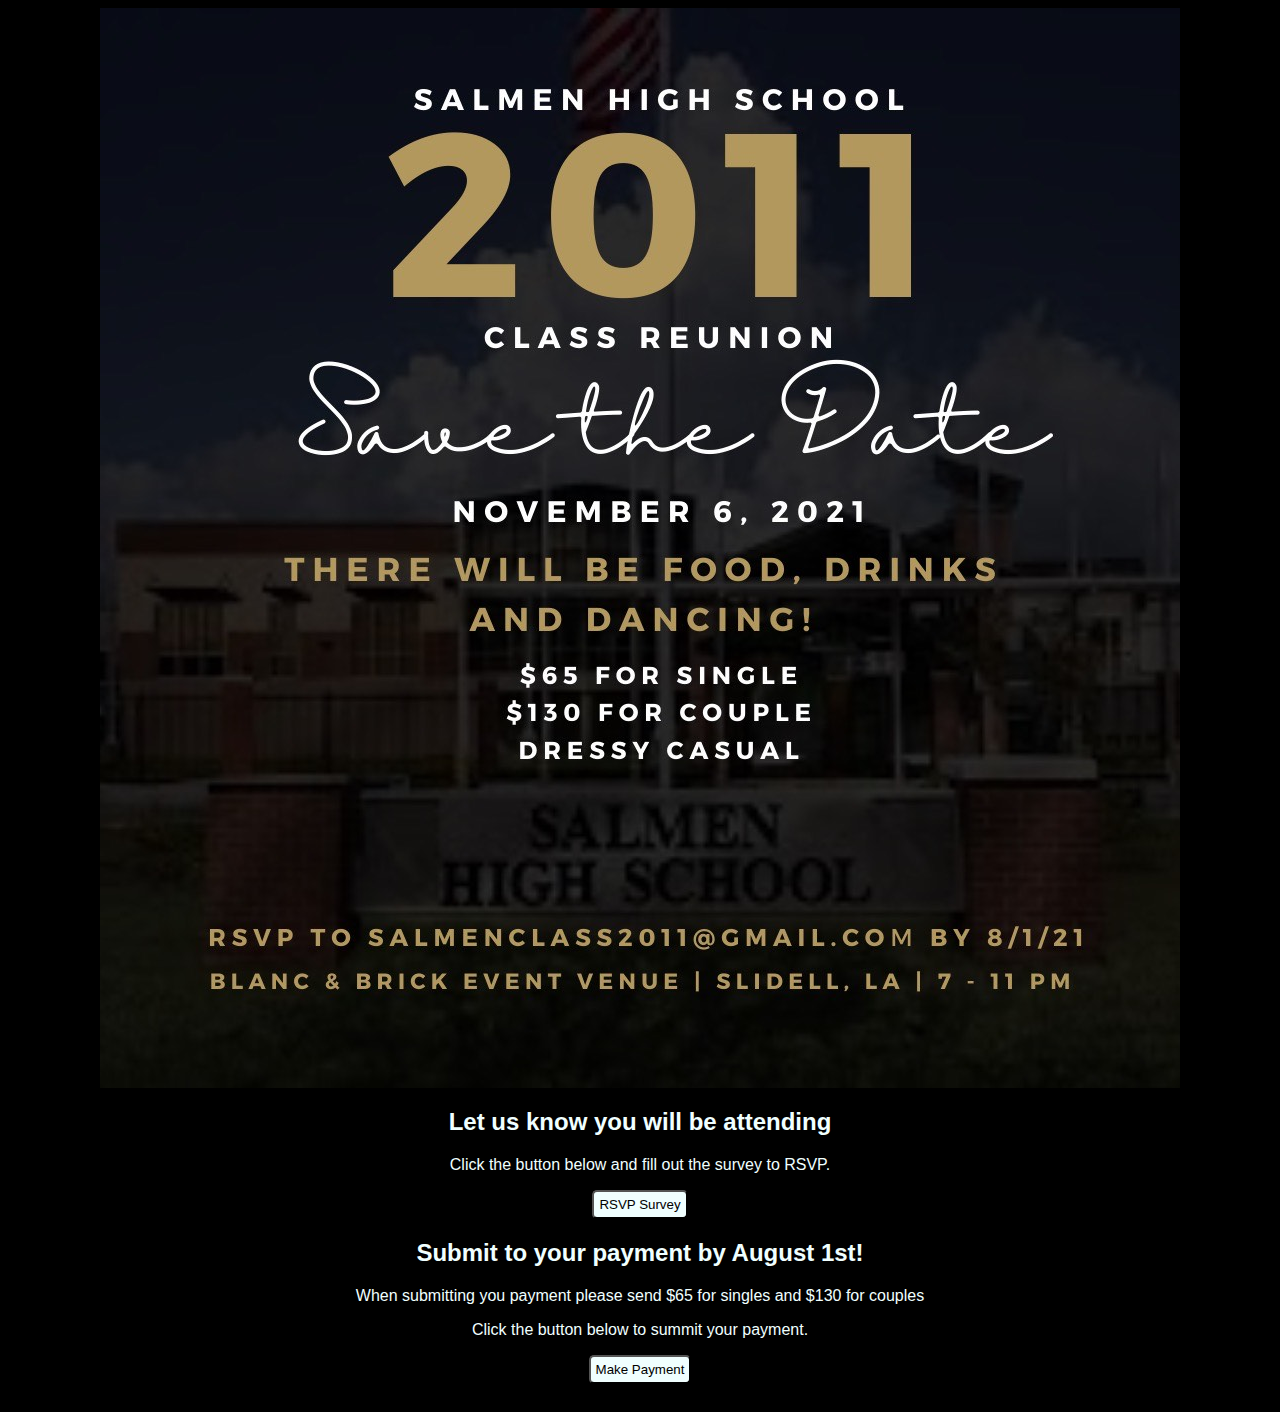
==== Class Reunion/index.html @ 1a6c5ca8 "Add files via upload" ====
<!DOCTYPE html>
<html lang="en">
<head>
    <meta charset="UTF-8">
    <meta http-equiv="X-UA-Compatible" content="IE=edge">
    <meta name="viewport" content="width=device-width, initial-scale=1.0">
    <title>Salmen High Class of 2011</title>
    <link rel="stylesheet" href="./css/style.css" type="text/css">
</head>
<body>

    <img src="./images/IMG_0443.jpg" alt="info-flyer" class="flyer">
    <div class="rsvp">
        <h2>Let us know you will be attending</h2>
        <p>Click the button below and fill out the survey to RSVP.</p>
        <button onclick="window.open('https://www.surveymonkey.com/r/J9HY3T9')" type="button">RSVP Survey</button>
    </div>
    <div class="payment">
        <h2>Submit to your payment by August 1st!</h2>
        <p>When submitting you payment please send $65 for singles and $130 for couples</p> 
        <p>Click the button below to summit your payment.</p>
        <button>Make Payment</button>
    </div>
</body>
<footer></footer>
</html>
---- Class Reunion/css/style.css ----
* {
    font-family: 'Franklin Gothic Medium', 'Arial Narrow', Arial, sans-serif;
    background-color: black;
}


.flyer {
    display: block;
    margin-left: auto;
    margin-right: auto;
    size: 60%;
}
h2
 {
  color: azure;
  text-align: center; 
}
div {
    color: azure;
    text-align: center;
}
button {
    background-color: azure;
    padding: 5px;
    border-radius: 5px;

}
button:hover {
    background-color: rgba(195, 223, 223, 0.63);
    color: azure;
    position: relative;
}
footer {
    padding: 10px;
}
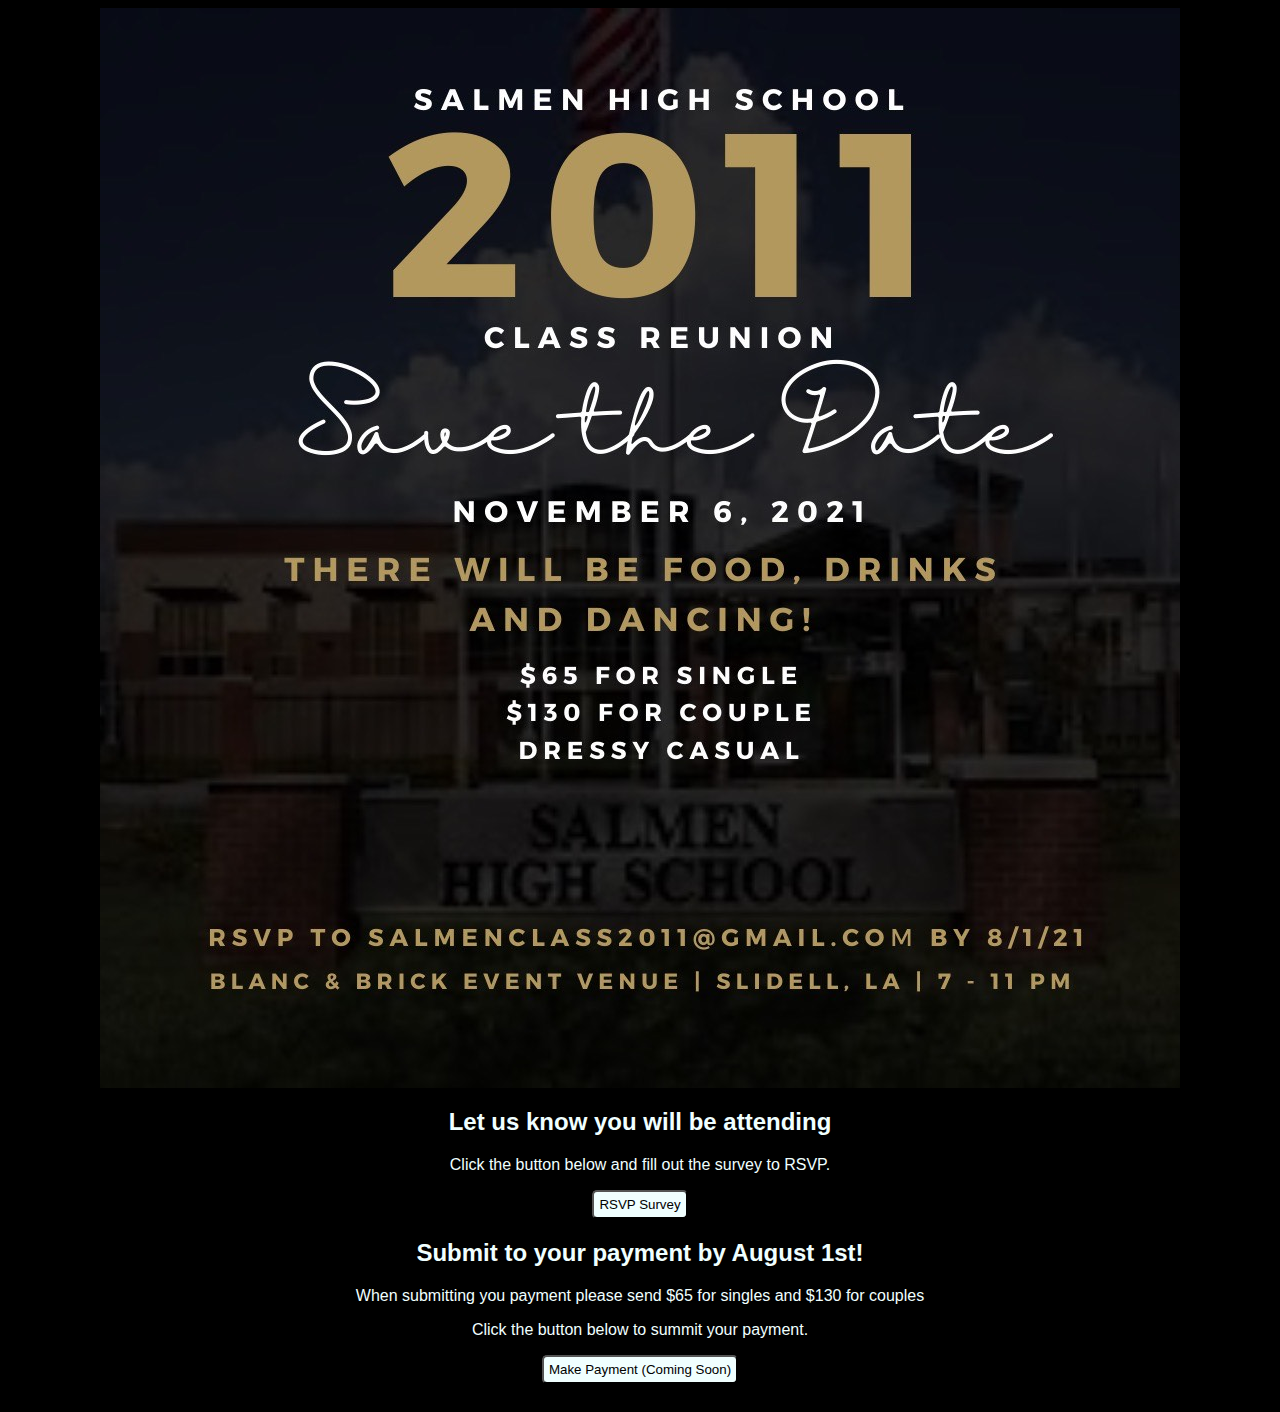
==== commit 7a6633e5: "Update index.html" ====
--- a/Class Reunion/index.html
+++ b/Class Reunion/index.html
@@ -19,8 +19,8 @@
         <h2>Submit to your payment by August 1st!</h2>
         <p>When submitting you payment please send $65 for singles and $130 for couples</p> 
         <p>Click the button below to summit your payment.</p>
-        <button>Make Payment</button>
+        <button>Make Payment (Coming Soon)</button>
     </div>
 </body>
 <footer></footer>
-</html>+</html>
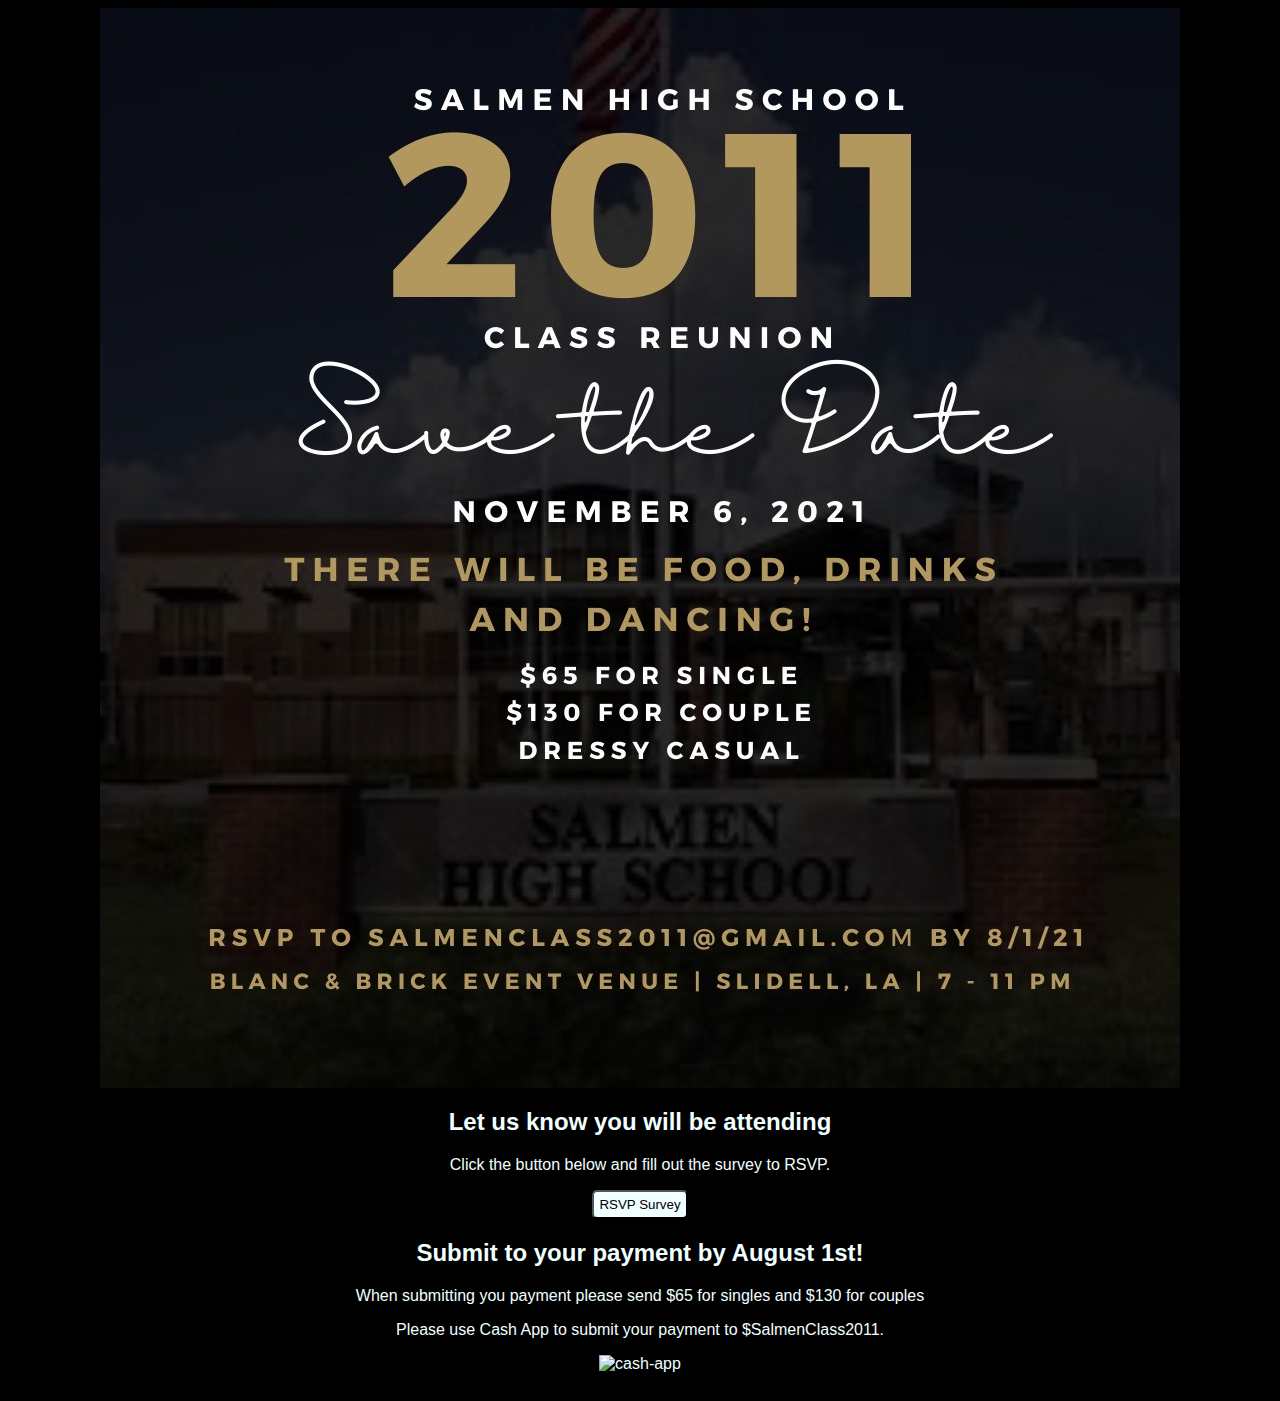
==== commit 5f725ef8: "Update index.html" ====
--- a/Class Reunion/index.html
+++ b/Class Reunion/index.html
@@ -18,8 +18,8 @@
     <div class="payment">
         <h2>Submit to your payment by August 1st!</h2>
         <p>When submitting you payment please send $65 for singles and $130 for couples</p> 
-        <p>Click the button below to summit your payment.</p>
-        <button>Make Payment (Coming Soon)</button>
+        <p>Please use Cash App to submit your payment to $SalmenClass2011.</p>
+        <img src="./images/Capture.JPG" alt="cash-app">
     </div>
 </body>
 <footer></footer>
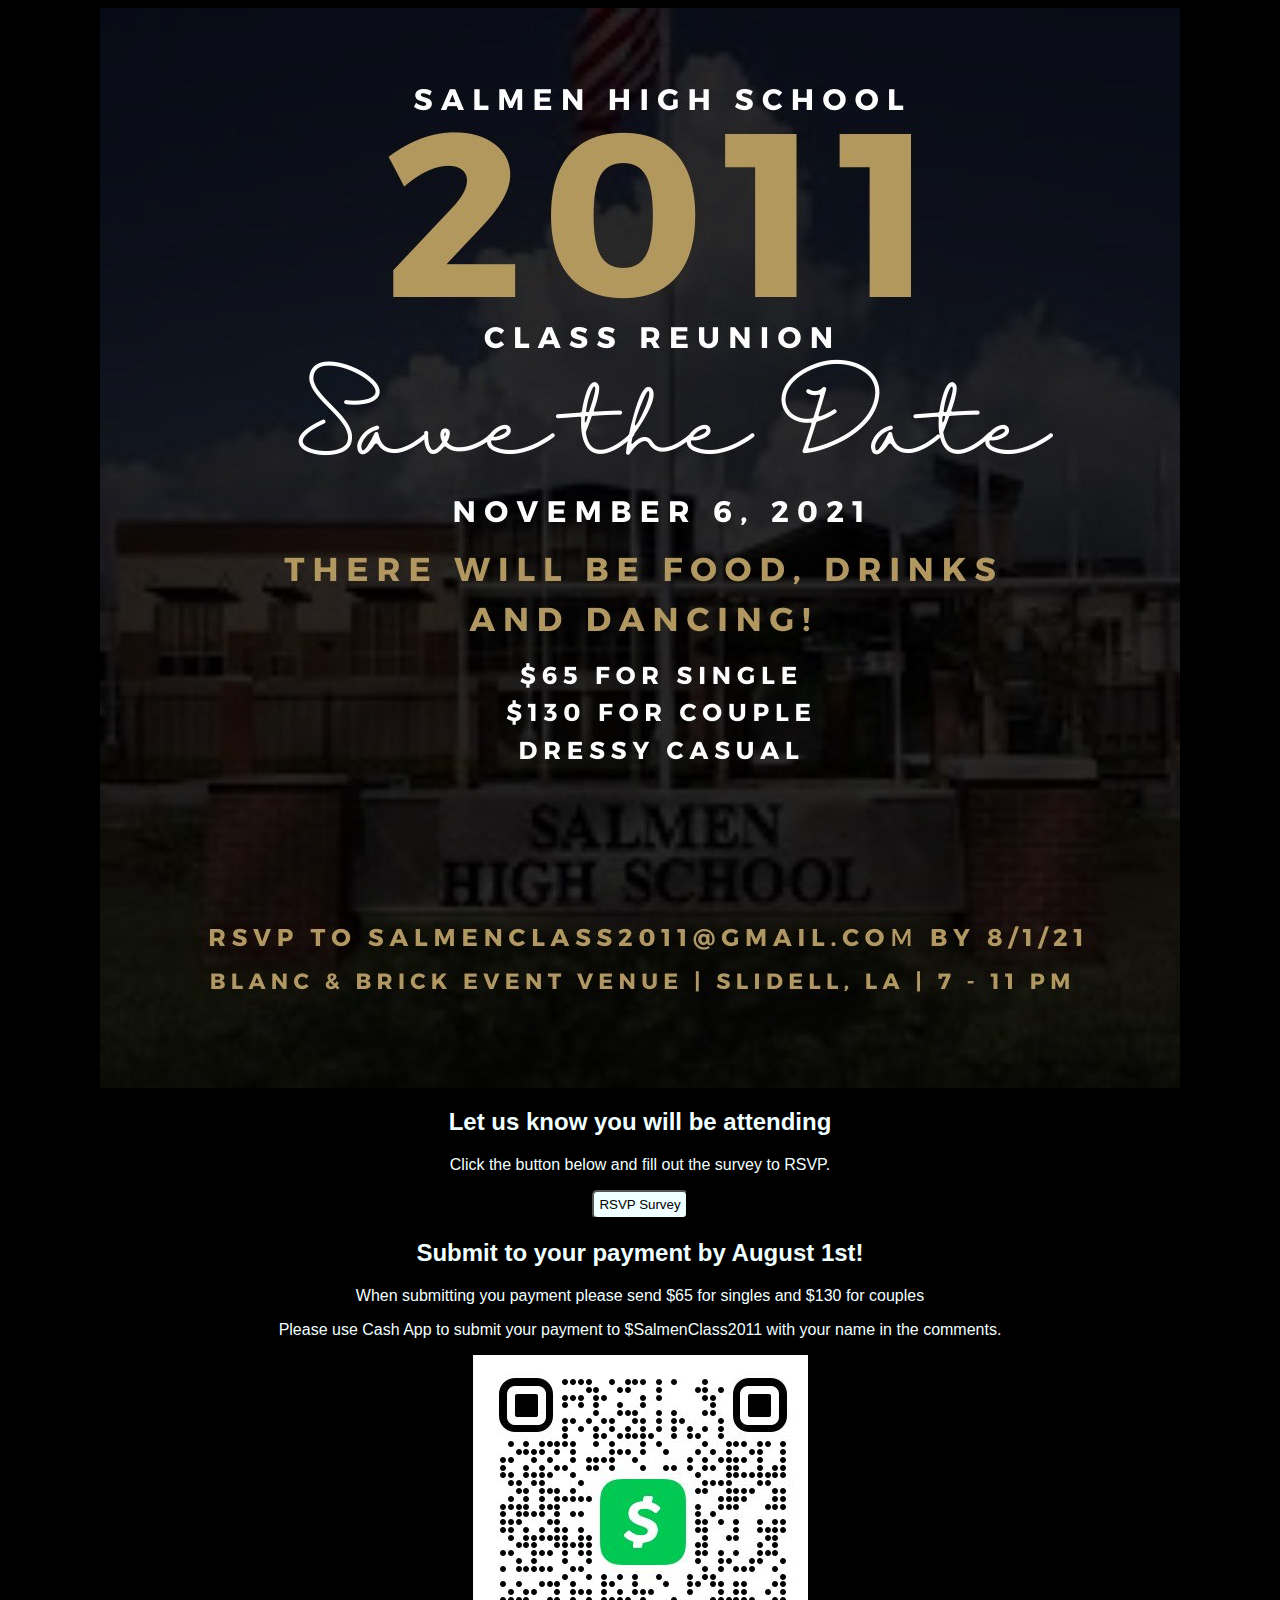
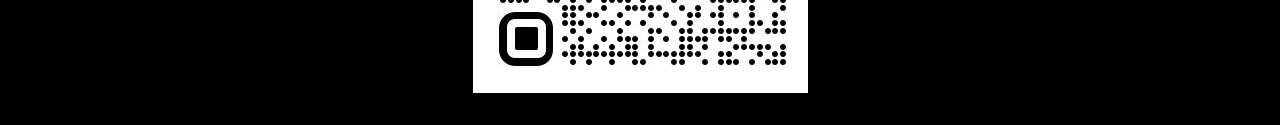
==== commit 3013c484: "Update index.html" ====
--- a/Class Reunion/index.html
+++ b/Class Reunion/index.html
@@ -18,7 +18,7 @@
     <div class="payment">
         <h2>Submit to your payment by August 1st!</h2>
         <p>When submitting you payment please send $65 for singles and $130 for couples</p> 
-        <p>Please use Cash App to submit your payment to $SalmenClass2011.</p>
+        <p>Please use Cash App to submit your payment to $SalmenClass2011 with your name in the comments.</p>
         <img src="./images/Capture.JPG" alt="cash-app">
     </div>
 </body>
